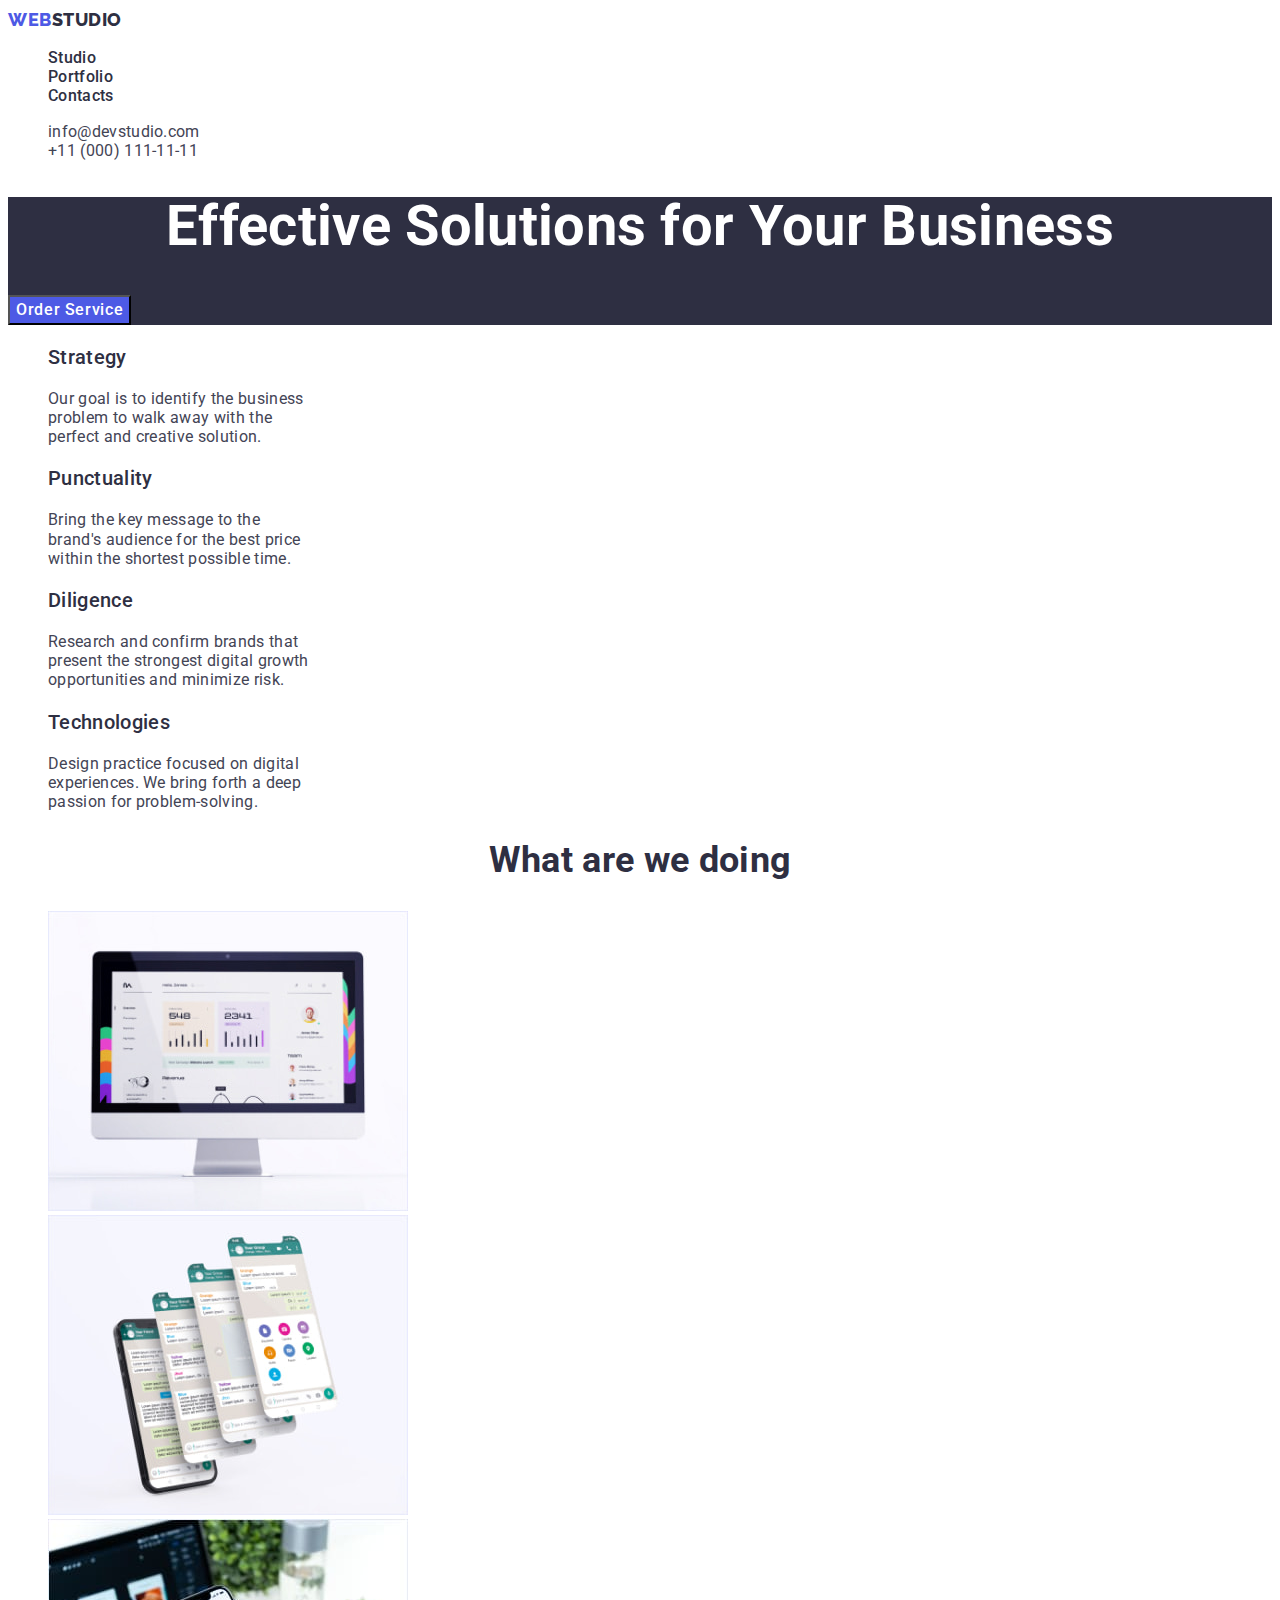
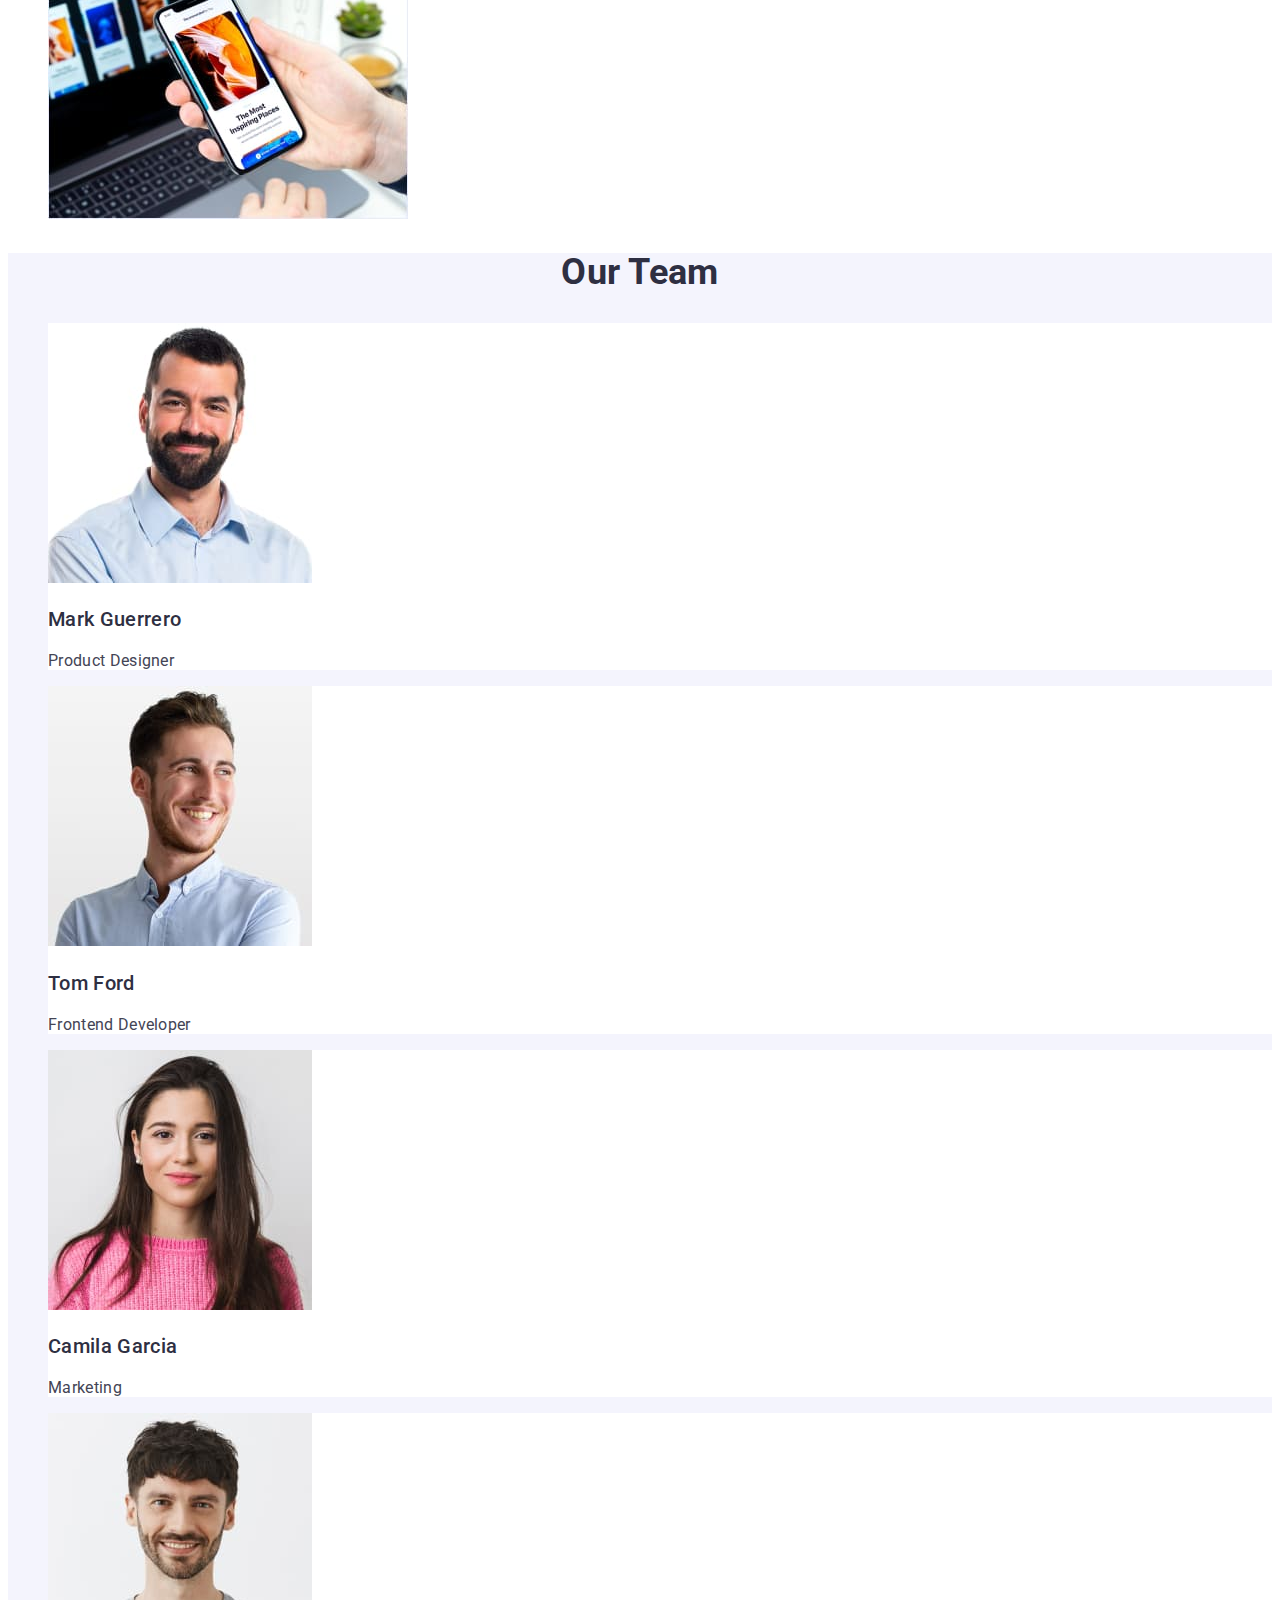
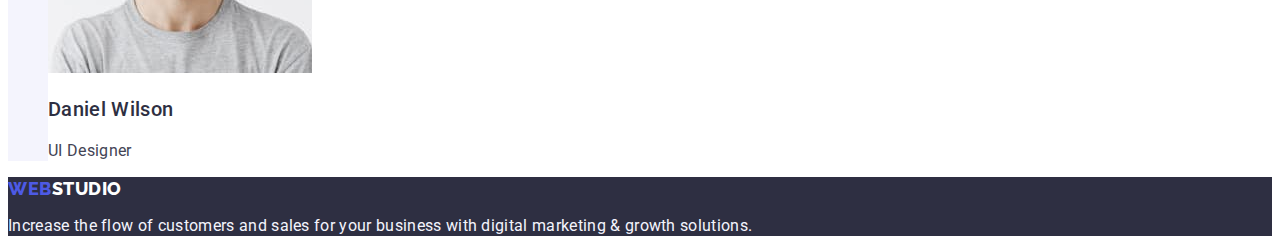
==== index.html @ 83c8bfe5 "Initial commit" ====
<!DOCTYPE html>
<html lang="en">
  <head>
    <meta charset="UTF-8" />
    <meta http-equiv="X-UA-Compatible" content="IE=edge" />
    <meta name="viewport" content="width=device-width, initial-scale=1.0" />
    <title>WebStudio</title>
    <link rel="preconnect" href="https://fonts.googleapis.com" />
    <link rel="preconnect" href="https://fonts.gstatic.com" crossorigin />
    <link
      href="https://fonts.googleapis.com/css2?family=Raleway:wght@800&family=Roboto:wght@400;500;700&display=swap"
      rel="stylesheet"
    />
    <link rel="stylesheet" href="./css/styles.css" />
  </head>
  <body>
    <!--heder-->
    <header class="header-page">
      <nav>
        <a href="./index.html" class="logo">
          <span class="logo-color">Web</span>Studio
        </a>
        <ul class="nav list">
          <li><a href="" class="nav-link">Studio</a></li>
          <li><a href="./portfolio.html" class="nav-link">Portfolio</a></li>
          <li><a href="" class="nav-link">Contacts</a></li>
        </ul>
      </nav>

      <address class="address">
        <ul class="contact list">
          <li>
            <a href="mailto:info@devstudio.com" class="contact-link"
              >info@devstudio.com</a
            >
          </li>
          <li>
            <a href="tel:+110001111111" class="contact-link"
              >+11 (000) 111-11-11</a
            >
          </li>
        </ul>
      </address>
    </header>

    <main>
      <!--hero-->
      <section class="hero">
        <h1 class="hero-title">Effective Solutions for Your Business</h1>
        <button type="button" class="hero-button">Order Service</button>
      </section>

      <!--Benefits-->
      <section class="section">
        <h2 class="section-title element" hidden>Benefits</h2>

        <ul class="section-items list">
          <li>
            <h3 class="section-subtitle">Strategy</h3>
            <p class="section-text">
              Our goal is to identify the business<br />
              problem to walk away with the <br />
              perfect and creative solution.
            </p>
          </li>

          <li>
            <h3 class="section-subtitle">Punctuality</h3>
            <p class="section-text">
              Bring the key message to the <br />
              brand's audience for the best price <br />
              within the shortest possible time.
            </p>
          </li>

          <li>
            <h3 class="section-subtitle">Diligence</h3>
            <p class="section-text">
              Research and confirm brands that <br />
              present the strongest digital growth <br />opportunities and
              minimize risk.
            </p>
          </li>

          <li>
            <h3 class="section-subtitle">Technologies</h3>
            <p class="section-text">
              Design practice focused on digital <br />
              experiences. We bring forth a deep <br />passion for
              problem-solving.
            </p>
          </li>
        </ul>
      </section>

      <!-- services -->
      <section class="section">
        <h2 class="section-title">What are we doing</h2>
        <ul class="section-items list">
          <li>
            <img src="./images/img1.jpg" alt="diagram" width="360" />
          </li>
          <li>
            <img src="./images/img2.jpg" alt="telephone" width="360" />
          </li>
          <li>
            <img src="./images/img3.jpg" alt="telephone to hand" width="360" />
          </li>
        </ul>
      </section>

      <!--team-->
      <section class="section team">
        <h2 class="section-title">Our Team</h2>

        <ul class="section-items list">
          <li class="team-item">
            <img src="./images/img-3.jpg" alt="Mark Guerrero" width="264" />
            <h3 class="section-subtitle">Mark Guerrero</h3>
            <p class="section-text">Product Designer</p>
          </li>

          <li class="team-item">
            <img src="./images/img-2.jpg" alt="Tom Ford" width="264" />
            <h3 class="section-subtitle">Tom Ford</h3>
            <p class="section-text">Frontend Developer</p>
          </li>

          <li class="team-item">
            <img src="./images/img-1.jpg" alt="Camila Garcia" width="264" />
            <h3 class="section-subtitle">Camila Garcia</h3>
            <p class="section-text">Marketing</p>
          </li>

          <li class="team-item">
            <img src="./images/img.jpg" alt="Camila Garcia" width="264" />
            <h3 class="section-subtitle">Daniel Wilson</h3>
            <p class="section-text">UI Designer</p>
          </li>
        </ul>
      </section>
    </main>

    <!--footer-->
    <footer class="footer color">
      <a href="./index.html" class="logo">
        <span class="logo-color">Web</span
        ><span class="footer-logo-color">Studio</span>
      </a>
      <p class="footer-text">
        Increase the flow of customers and sales for your business with digital
        marketing & growth solutions.
      </p>
    </footer>
  </body>
</html>
---- css/styles.css ----
body {
  font-family: Roboto, sans-serif;
  font-size: 16px;
  line-height: 1.2;
  letter-spacing: 0.02em;

  color: var(--color-general);
  background-color: var(--title-text-color);
}

:root {
  --color-general: #2e2f42;
  --color-additional: #434455;
  --button-color: #4d5ae5;
  --btn-color-herro-hover: #404bbf;
  --title-text-color: #ffffff;
  --accent-color: #f4f4fd;
  --button-hover-color: #e7e9fc;
}

.list {
  list-style: none;
}

/*HEDER*/

/*logo*/
.logo {
  font-family: Raleway, sans-serif;
  font-weight: 800;
  font-size: 18px;
  letter-spacing: 0.03em;
  text-transform: uppercase;
  text-decoration: none;
  line-height: 1.33;

  color: var(--color-general);
}
.logo-color {
  color: var(--button-color);
}

/*nav*/
.nav-link {
  font-weight: 500;
  text-decoration: none;
  letter-spacing: 0.02em;
  line-height: 1.2;

  color: var(--color-general);
}
.nav-link:hover,
.nav-link:focus {
  color: var(--button-color);
}

.nav-link.current {
  color: var(--button-color);
}

/*address*/
.contact-link {
  text-decoration: none;
  font-style: normal;

  color: var(--color-additional);
}
.contact-link:hover,
.contact-link:focus {
  color: var(--button-color);
}

/*hero*/
.hero {
  background-color: var(--color-general);
}
.hero-title {
  font-size: 56px;
  text-align: center;
  line-height: 1.07;

  color: var(--title-text-color);
}
.hero-button {
  cursor: pointer;
  font-family: inherit;
  font-size: 16px;
  font-weight: 500;
  line-height: 1.5;
  letter-spacing: 0.04em;

  color: var(--title-text-color);
  background-color: var(--button-color);
}
.hero-button:hover,
.hero-button:focus {
  background-color: var(--btn-color-herro-hover);
}

/*all section*/
.section-title {
  font-size: 36px;
  text-align: center;
  line-height: 1.11;
}
.section-subtitle {
  font-weight: 500;
  font-size: 20px;
  line-height: 1.2;
}
.section-text {
  color: var(--color-additional);
}

/*team*/
.team {
  background-color: var(--accent-color);
}
.team-item {
  background-color: var(--title-text-color);
}

/*portfolio*/
.section-btn {
  cursor: pointer;
  font-family: inherit;
  font-size: 16px;
  font-weight: 500;
  line-height: 1.5;
  letter-spacing: 0.04em;

  color: var(--button-color);
  background-color: var(--accent-color);
}
.section-btn:hover,
.section-btn:focus {
  color: var(--accent-color);
  background-color: var(--button-color);
}

/*footer*/
.footer {
  background-color: var(--color-general);
}
.footer-logo-color {
  color: var(--title-text-color);
}
.footer-text {
  color: var(--accent-color);
}
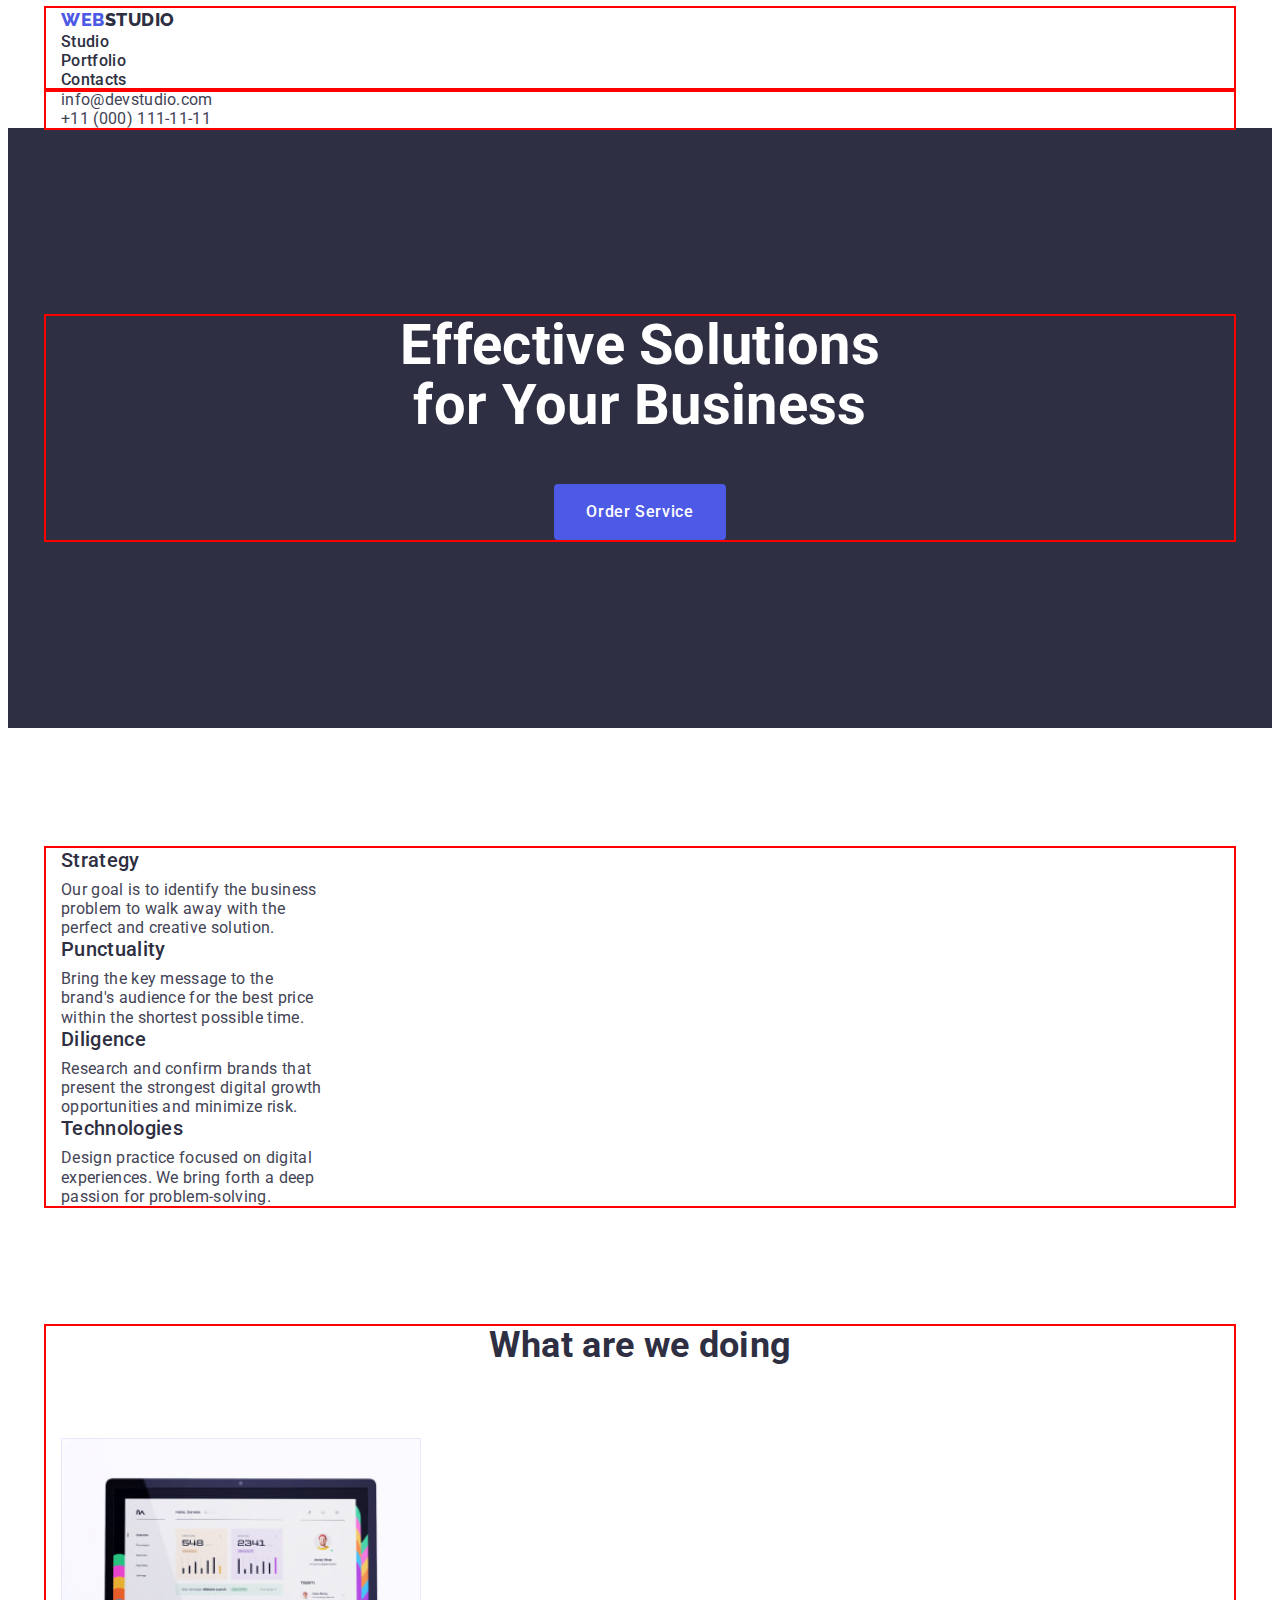
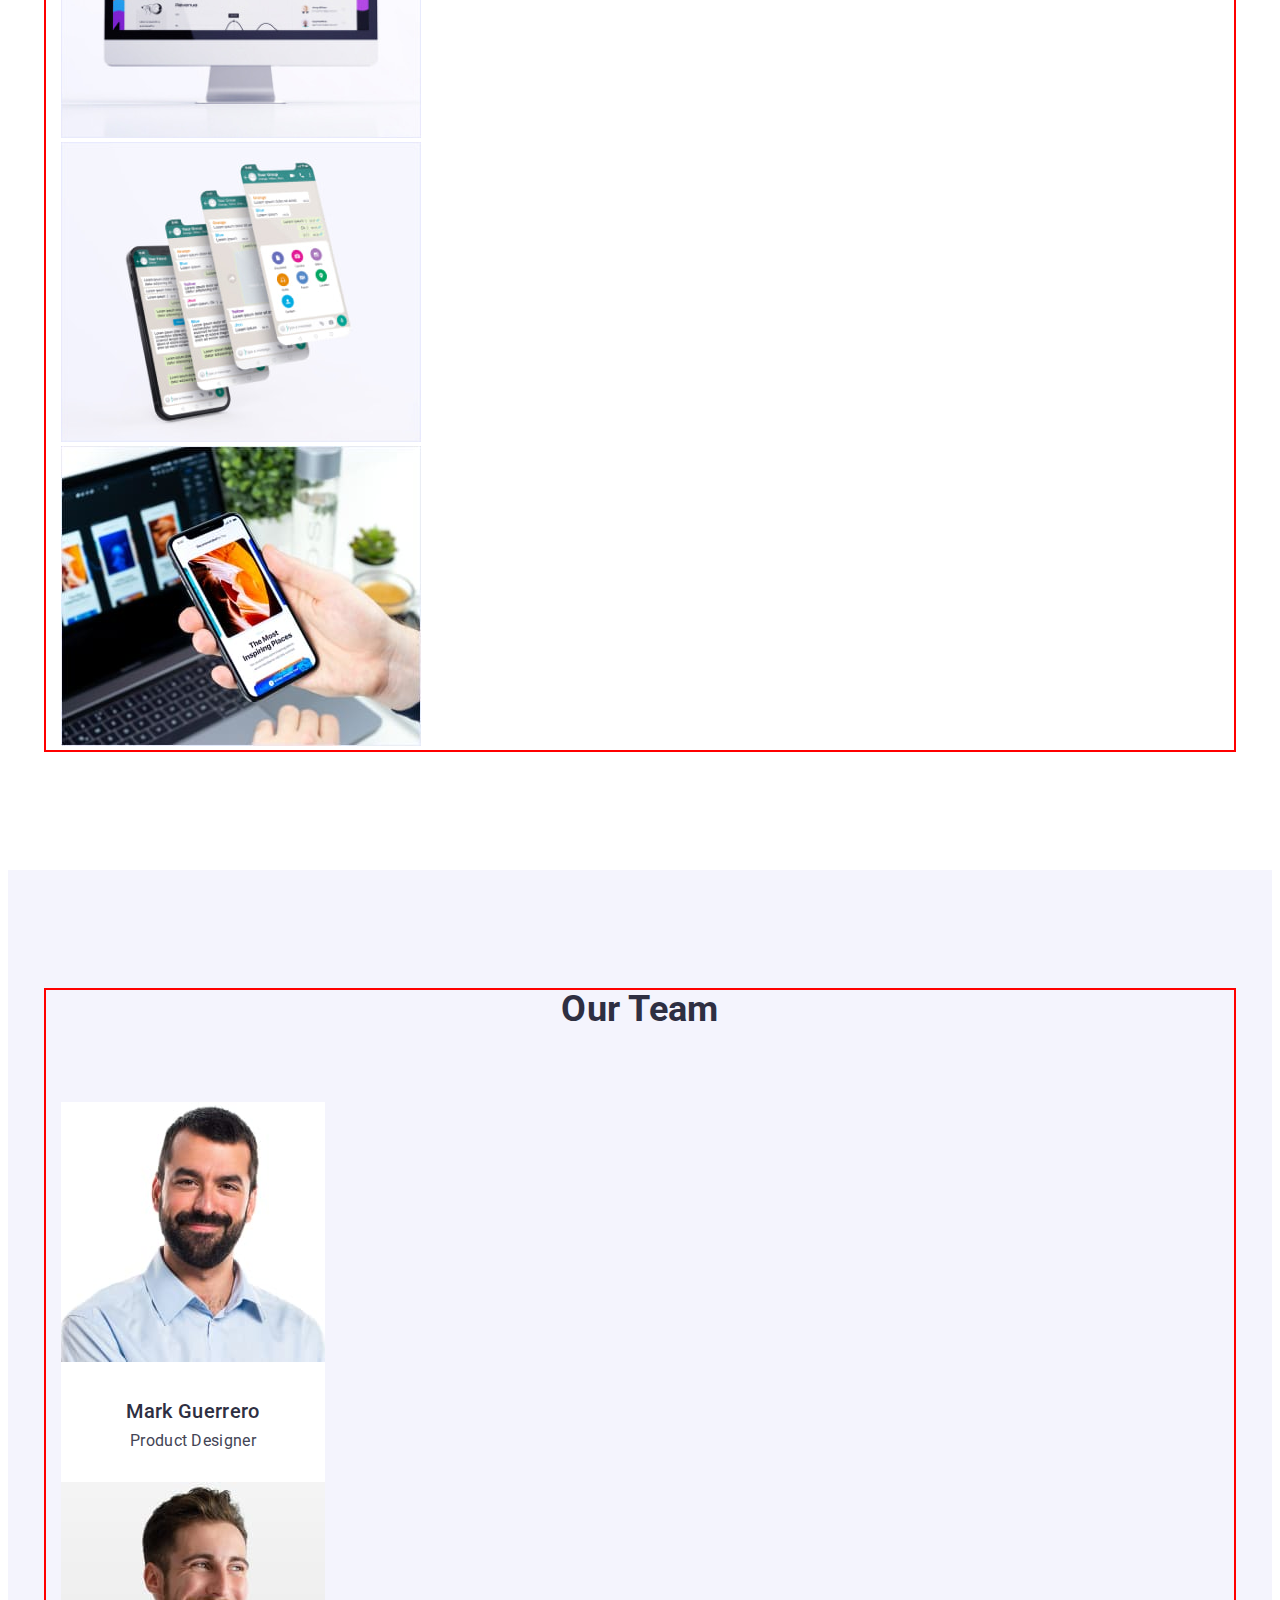
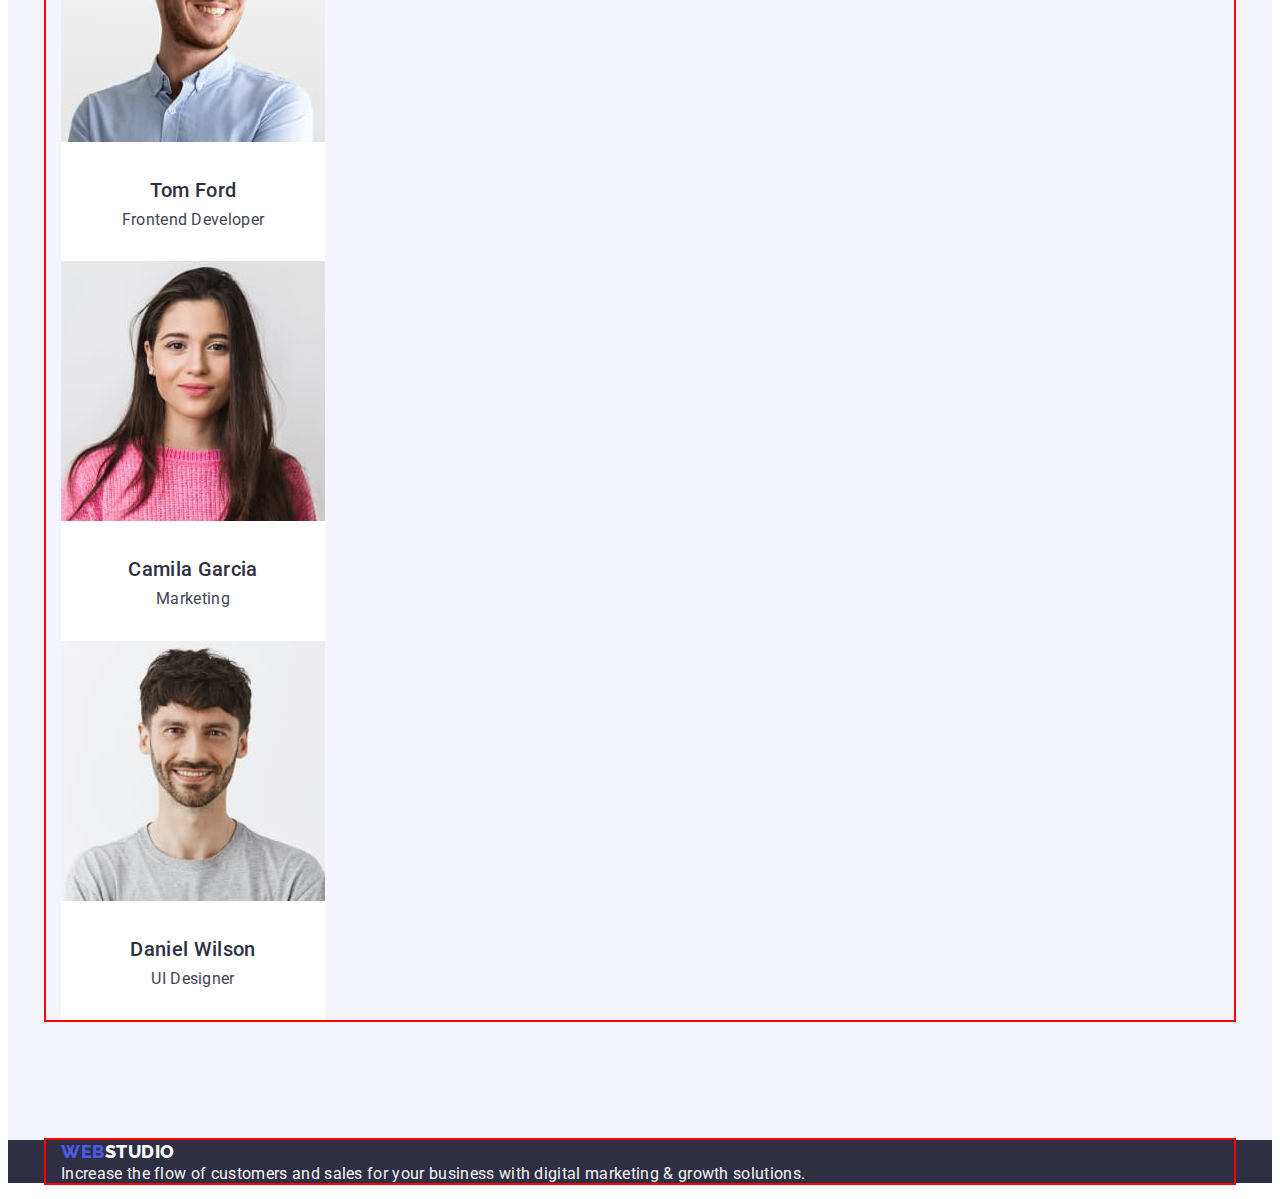
==== commit 994a234a: "create styles.css" ====
--- a/index.html
+++ b/index.html
@@ -11,146 +11,181 @@
       href="https://fonts.googleapis.com/css2?family=Raleway:wght@800&family=Roboto:wght@400;500;700&display=swap"
       rel="stylesheet"
     />
+
+    <link
+      rel="stylesheet"
+      href="https://cdnjs.cloudflare.com/ajax/libs/modern-normalize/1.1.0/modern-normalize.min.css"
+      integrity="sha512-wpPYUAdjBVSE4KJnH1VR1HeZfpl1ub8YT/NKx4PuQ5NmX2tKuGu6U/JRp5y+Y8XG2tV+wKQpNHVUX03MfMFn9Q=="
+      crossorigin="anonymous"
+      referrerpolicy="no-referrer"
+    />
+
     <link rel="stylesheet" href="./css/styles.css" />
   </head>
   <body>
     <!--heder-->
     <header class="header-page">
-      <nav>
-        <a href="./index.html" class="logo">
-          <span class="logo-color">Web</span>Studio
-        </a>
-        <ul class="nav list">
-          <li><a href="" class="nav-link">Studio</a></li>
-          <li><a href="./portfolio.html" class="nav-link">Portfolio</a></li>
-          <li><a href="" class="nav-link">Contacts</a></li>
-        </ul>
-      </nav>
+      <div class="container">
+        <nav>
+          <a href="./index.html" class="logo">
+            <span class="logo-color">Web</span>Studio
+          </a>
+          <ul class="nav list">
+            <li><a href="" class="nav-link">Studio</a></li>
+            <li><a href="./portfolio.html" class="nav-link">Portfolio</a></li>
+            <li><a href="" class="nav-link">Contacts</a></li>
+          </ul>
+        </nav>
+      </div>
 
-      <address class="address">
-        <ul class="contact list">
-          <li>
-            <a href="mailto:info@devstudio.com" class="contact-link"
-              >info@devstudio.com</a
-            >
-          </li>
-          <li>
-            <a href="tel:+110001111111" class="contact-link"
-              >+11 (000) 111-11-11</a
-            >
-          </li>
-        </ul>
-      </address>
+      <div class="container">
+        <address class="address">
+          <ul class="contact list">
+            <li>
+              <a href="mailto:info@devstudio.com" class="contact-link"
+                >info@devstudio.com</a
+              >
+            </li>
+            <li>
+              <a href="tel:+110001111111" class="contact-link"
+                >+11 (000) 111-11-11</a
+              >
+            </li>
+          </ul>
+        </address>
+      </div>
     </header>
 
     <main>
       <!--hero-->
       <section class="hero">
-        <h1 class="hero-title">Effective Solutions for Your Business</h1>
-        <button type="button" class="hero-button">Order Service</button>
+        <div class="container">
+          <h1 class="hero-title">Effective Solutions for Your Business</h1>
+          <button type="button" class="hero-button">Order Service</button>
+        </div>
       </section>
 
       <!--Benefits-->
-      <section class="section">
-        <h2 class="section-title element" hidden>Benefits</h2>
+      <section class="section benefits">
+        <div class="container">
+          <h2 class="section-title" hidden>Benefits</h2>
 
-        <ul class="section-items list">
-          <li>
-            <h3 class="section-subtitle">Strategy</h3>
-            <p class="section-text">
-              Our goal is to identify the business<br />
-              problem to walk away with the <br />
-              perfect and creative solution.
-            </p>
-          </li>
+          <ul class="section-items list">
+            <li>
+              <h3 class="section-subtitle">Strategy</h3>
+              <p class="section-text">
+                Our goal is to identify the business<br />
+                problem to walk away with the <br />
+                perfect and creative solution.
+              </p>
+            </li>
 
-          <li>
-            <h3 class="section-subtitle">Punctuality</h3>
-            <p class="section-text">
-              Bring the key message to the <br />
-              brand's audience for the best price <br />
-              within the shortest possible time.
-            </p>
-          </li>
+            <li>
+              <h3 class="section-subtitle">Punctuality</h3>
+              <p class="section-text">
+                Bring the key message to the <br />
+                brand's audience for the best price <br />
+                within the shortest possible time.
+              </p>
+            </li>
 
-          <li>
-            <h3 class="section-subtitle">Diligence</h3>
-            <p class="section-text">
-              Research and confirm brands that <br />
-              present the strongest digital growth <br />opportunities and
-              minimize risk.
-            </p>
-          </li>
+            <li>
+              <h3 class="section-subtitle">Diligence</h3>
+              <p class="section-text">
+                Research and confirm brands that <br />
+                present the strongest digital growth <br />opportunities and
+                minimize risk.
+              </p>
+            </li>
 
-          <li>
-            <h3 class="section-subtitle">Technologies</h3>
-            <p class="section-text">
-              Design practice focused on digital <br />
-              experiences. We bring forth a deep <br />passion for
-              problem-solving.
-            </p>
-          </li>
-        </ul>
+            <li>
+              <h3 class="section-subtitle">Technologies</h3>
+              <p class="section-text">
+                Design practice focused on digital <br />
+                experiences. We bring forth a deep <br />passion for
+                problem-solving.
+              </p>
+            </li>
+          </ul>
+        </div>
       </section>
 
       <!-- services -->
-      <section class="section">
-        <h2 class="section-title">What are we doing</h2>
-        <ul class="section-items list">
-          <li>
-            <img src="./images/img1.jpg" alt="diagram" width="360" />
-          </li>
-          <li>
-            <img src="./images/img2.jpg" alt="telephone" width="360" />
-          </li>
-          <li>
-            <img src="./images/img3.jpg" alt="telephone to hand" width="360" />
-          </li>
-        </ul>
+      <section class="section no-padding">
+        <div class="container">
+          <h2 class="section-title">What are we doing</h2>
+          <ul class="section-items list">
+            <li>
+              <img src="./images/img1.jpg" alt="diagram" width="360" />
+            </li>
+            <li>
+              <img src="./images/img2.jpg" alt="telephone" width="360" />
+            </li>
+            <li>
+              <img
+                src="./images/img3.jpg"
+                alt="telephone to hand"
+                width="360"
+              />
+            </li>
+          </ul>
+        </div>
       </section>
 
       <!--team-->
       <section class="section team">
-        <h2 class="section-title">Our Team</h2>
+        <div class="container">
+          <h2 class="section-title">Our Team</h2>
 
-        <ul class="section-items list">
-          <li class="team-item">
-            <img src="./images/img-3.jpg" alt="Mark Guerrero" width="264" />
-            <h3 class="section-subtitle">Mark Guerrero</h3>
-            <p class="section-text">Product Designer</p>
-          </li>
+          <ul class="team-item list">
+            <li class="team-panel">
+              <img src="./images/img-3.jpg" alt="Mark Guerrero" width="264" />
+              <div class="team-card">
+                <h3 class="section-subtitle">Mark Guerrero</h3>
+                <p class="section-text">Product Designer</p>
+              </div>
+            </li>
 
-          <li class="team-item">
-            <img src="./images/img-2.jpg" alt="Tom Ford" width="264" />
-            <h3 class="section-subtitle">Tom Ford</h3>
-            <p class="section-text">Frontend Developer</p>
-          </li>
+            <li class="team-panel">
+              <img src="./images/img-2.jpg" alt="Tom Ford" width="264" />
+              <div class="team-card">
+                <h3 class="section-subtitle">Tom Ford</h3>
+                <p class="section-text">Frontend Developer</p>
+              </div>
+            </li>
 
-          <li class="team-item">
-            <img src="./images/img-1.jpg" alt="Camila Garcia" width="264" />
-            <h3 class="section-subtitle">Camila Garcia</h3>
-            <p class="section-text">Marketing</p>
-          </li>
+            <li class="team-panel">
+              <img src="./images/img-1.jpg" alt="Camila Garcia" width="264" />
+              <div class="team-card">
+                <h3 class="section-subtitle">Camila Garcia</h3>
+                <p class="section-text">Marketing</p>
+              </div>
+            </li>
 
-          <li class="team-item">
-            <img src="./images/img.jpg" alt="Camila Garcia" width="264" />
-            <h3 class="section-subtitle">Daniel Wilson</h3>
-            <p class="section-text">UI Designer</p>
-          </li>
-        </ul>
+            <li class="team-panel">
+              <img src="./images/img.jpg" alt="Camila Garcia" width="264" />
+              <div class="team-card">
+                <h3 class="section-subtitle">Daniel Wilson</h3>
+                <p class="section-text">UI Designer</p>
+              </div>
+            </li>
+          </ul>
+        </div>
       </section>
     </main>
 
     <!--footer-->
     <footer class="footer color">
-      <a href="./index.html" class="logo">
-        <span class="logo-color">Web</span
-        ><span class="footer-logo-color">Studio</span>
-      </a>
-      <p class="footer-text">
-        Increase the flow of customers and sales for your business with digital
-        marketing & growth solutions.
-      </p>
+      <div class="container">
+        <a href="./index.html" class="logo">
+          <span class="logo-color">Web</span
+          ><span class="footer-logo-color">Studio</span>
+        </a>
+        <p class="footer-text">
+          Increase the flow of customers and sales for your business with
+          digital marketing & growth solutions.
+        </p>
+      </div>
     </footer>
   </body>
 </html>
--- a/css/styles.css
+++ b/css/styles.css
@@ -18,8 +18,17 @@
   --button-hover-color: #e7e9fc;
 }
 
+.container {
+  width: 1158px;
+  padding: 0 15px;
+  margin: 0 auto;
+  outline: 2px solid red;
+}
+
 .list {
   list-style: none;
+  margin: 0;
+  padding: 0;
 }
 
 /*HEDER*/
@@ -73,15 +82,26 @@
 /*hero*/
 .hero {
   background-color: var(--color-general);
+  text-align: center;
+  padding-top: 188px;
+  padding-bottom: 188px;
 }
 .hero-title {
   font-size: 56px;
-  text-align: center;
   line-height: 1.07;
-
   color: var(--title-text-color);
+
+  margin: 0 auto 48px;
+  max-width: 496px;
 }
 .hero-button {
+  display: inline-block;
+  border-radius: 4px;
+  padding: 16px 32px;
+  min-width: 169px;
+  border: 0;
+  margin: 0 auto;
+
   cursor: pointer;
   font-family: inherit;
   font-size: 16px;
@@ -98,30 +118,66 @@
 }
 
 /*all section*/
+.section.no-padding {
+  padding-top: 0px;
+}
+.section {
+  padding-top: 120px;
+  padding-bottom: 120px;
+}
 .section-title {
+  margin-top: 0;
+  margin-bottom: 72px;
   font-size: 36px;
   text-align: center;
   line-height: 1.11;
 }
 .section-subtitle {
+  margin-top: 0;
+  margin-bottom: 8px;
   font-weight: 500;
   font-size: 20px;
   line-height: 1.2;
 }
 .section-text {
   color: var(--color-additional);
-}
+  margin-top: 0;
+  margin-bottom: 0;
+}
+/*Benefits */
+
+/*services*/
 
 /*team*/
-.team {
+.section.team {
   background-color: var(--accent-color);
 }
-.team-item {
+.team-panel {
+  max-width: 264px;
   background-color: var(--title-text-color);
 }
 
+.team-card {
+  text-align: center;
+  padding-top: 32px;
+  padding-bottom: 32px;
+}
+
 /*portfolio*/
-.section-btn {
+
+.section.portfolio {
+  padding-top: 96px;
+}
+.items-btn {
+  margin-bottom: 72px;
+}
+.portfolio-btn {
+  display: inline-block;
+  border-radius: 4px;
+  padding: 12px 24px;
+  min-width: 69px;
+  border: 0;
+
   cursor: pointer;
   font-family: inherit;
   font-size: 16px;
@@ -132,10 +188,25 @@
   color: var(--button-color);
   background-color: var(--accent-color);
 }
-.section-btn:hover,
-.section-btn:focus {
+.portfolio-btn:hover,
+.portfolio-btn:focus {
   color: var(--accent-color);
   background-color: var(--button-color);
+}
+
+.portfolio-panel {
+  border: 1px solid var(--button-hover-color);
+  max-width: 360px;
+}
+
+/*під питанням */
+.portfolio-items img {
+  border: none;
+}
+.portfolio-card {
+  padding-left: 16px;
+  padding-top: 32px;
+  padding-bottom: 32px;
 }
 
 /*footer*/
@@ -147,4 +218,5 @@
 }
 .footer-text {
   color: var(--accent-color);
-}
+  margin-top: 0;
+}
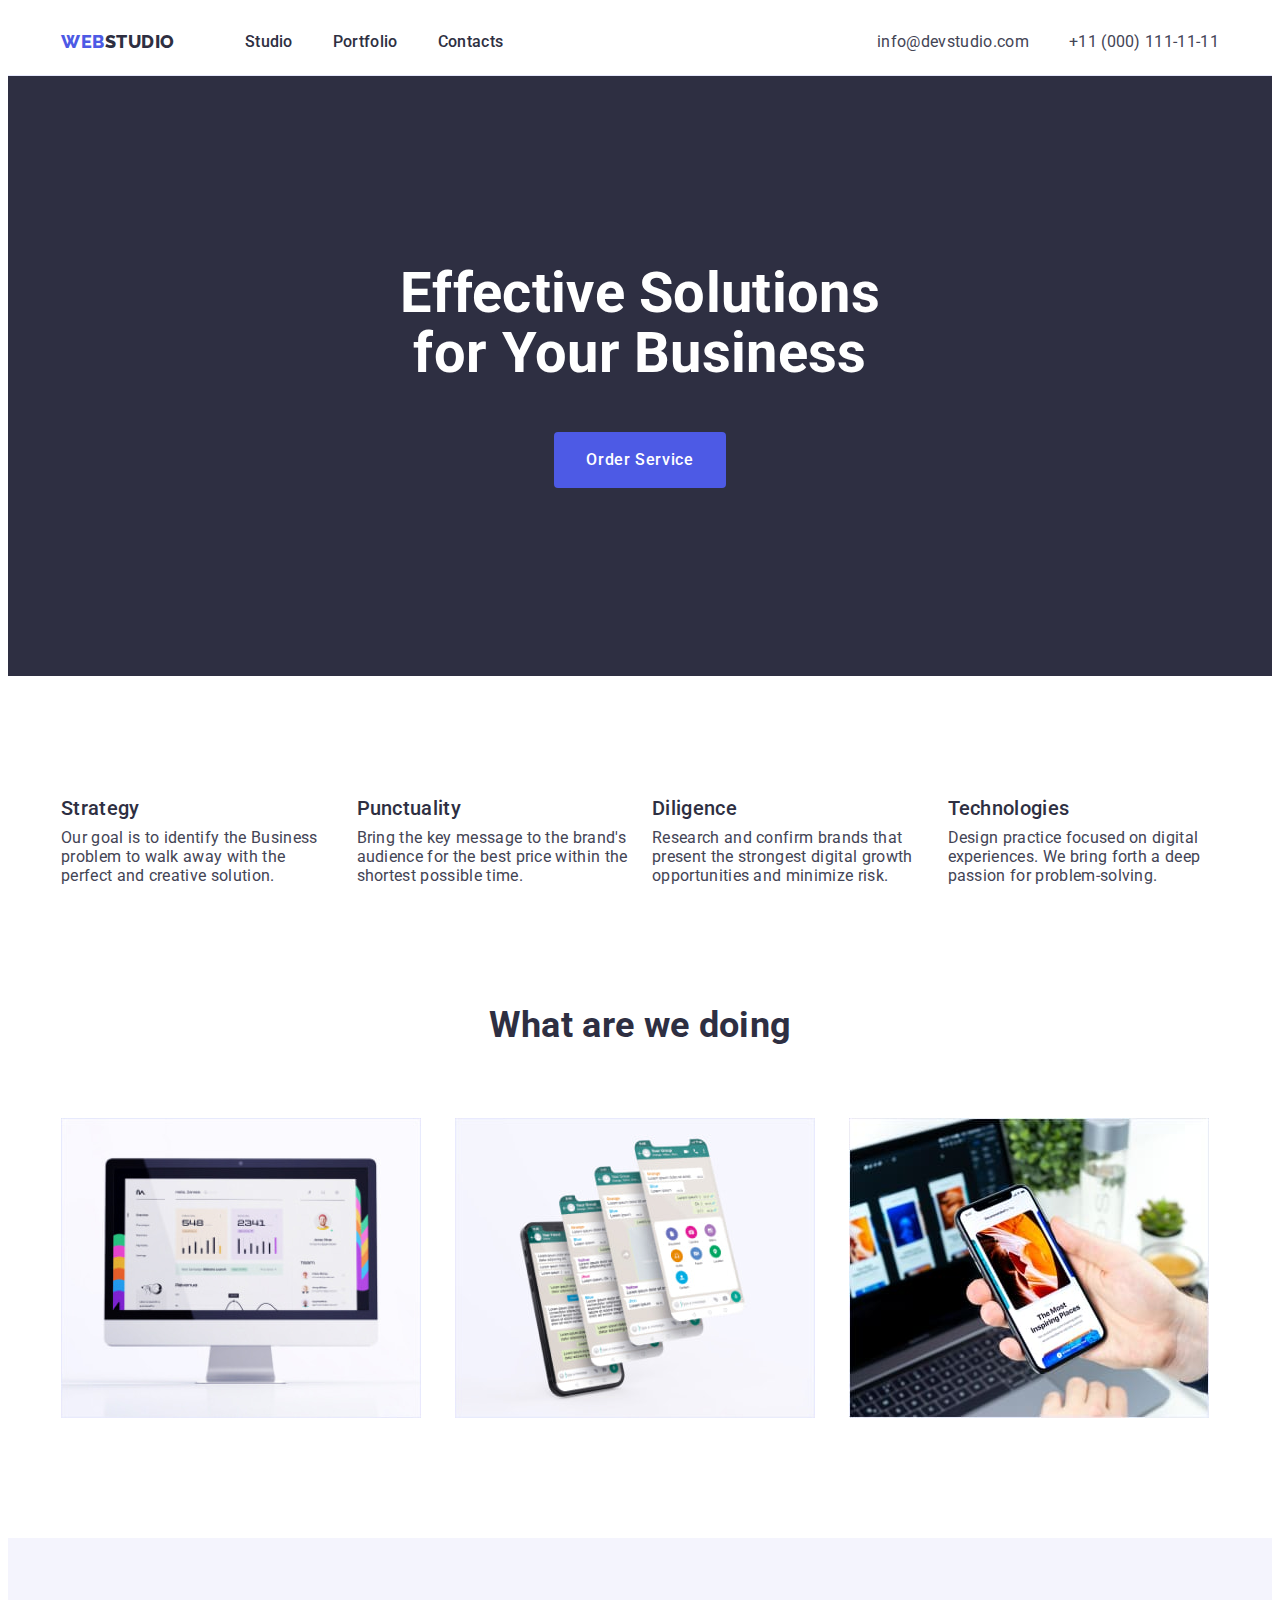
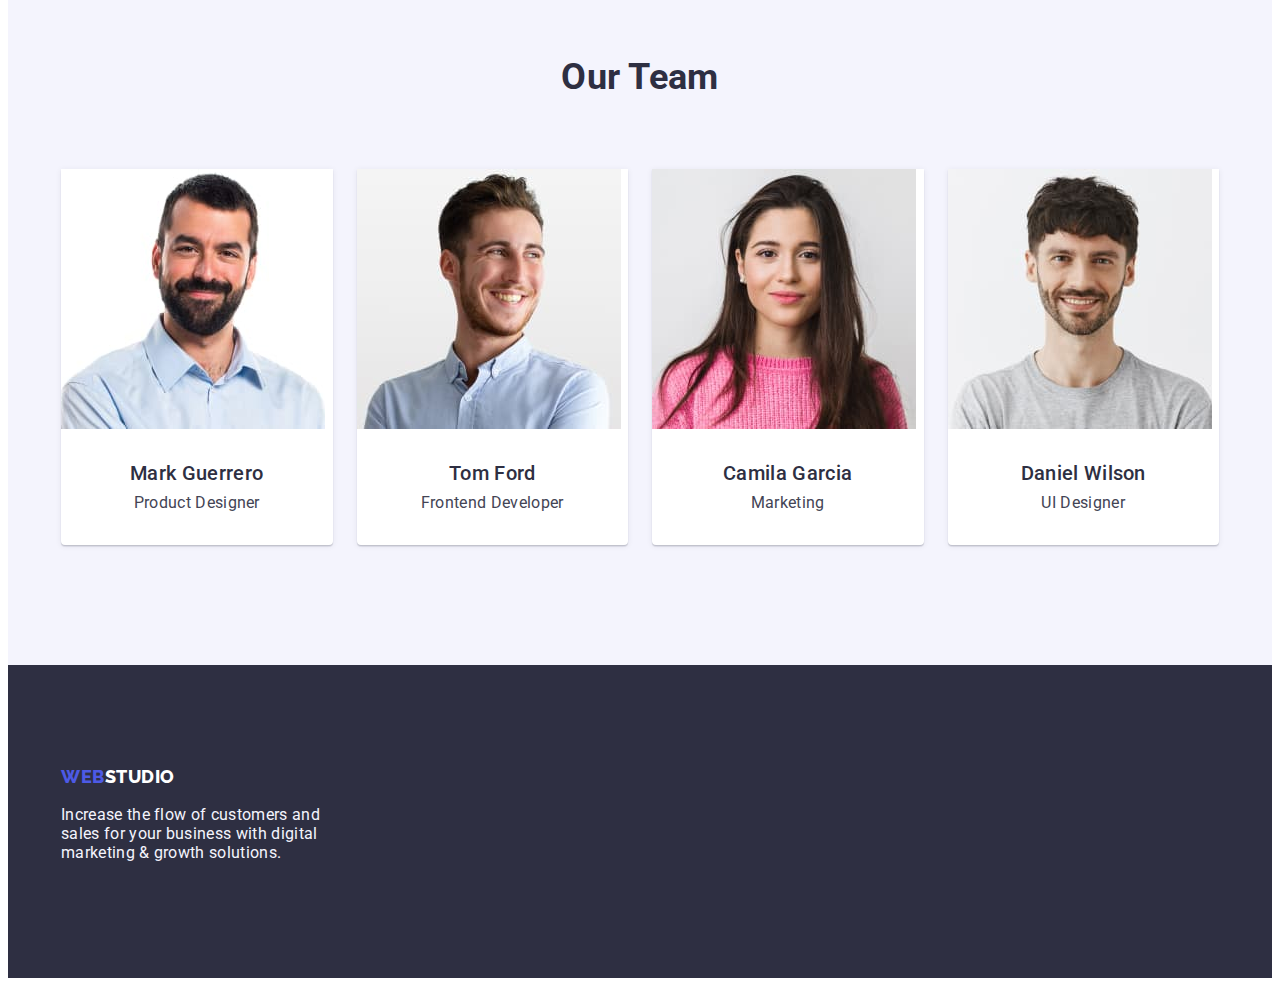
==== commit d3000625: "create styles.css" ====
--- a/index.html
+++ b/index.html
@@ -26,38 +26,39 @@
     <!--heder-->
     <header class="header-page">
       <div class="container">
-        <nav>
-          <a href="./index.html" class="logo">
-            <span class="logo-color">Web</span>Studio
-          </a>
-          <ul class="nav list">
-            <li><a href="" class="nav-link">Studio</a></li>
-            <li><a href="./portfolio.html" class="nav-link">Portfolio</a></li>
-            <li><a href="" class="nav-link">Contacts</a></li>
-          </ul>
-        </nav>
-      </div>
+        <div class="heder-container">
+          <nav class="nav-items">
+            <a href="./index.html" class="logo">
+              <span class="logo-color">Web</span>Studio
+            </a>
+            <ul class="nav-menu list">
+              <li><a href="" class="nav-link">Studio</a></li>
+              <li><a href="./portfolio.html" class="nav-link">Portfolio</a></li>
+              <li><a href="" class="nav-link">Contacts</a></li>
+            </ul>
+          </nav>
 
-      <div class="container">
-        <address class="address">
-          <ul class="contact list">
-            <li>
-              <a href="mailto:info@devstudio.com" class="contact-link"
-                >info@devstudio.com</a
-              >
-            </li>
-            <li>
-              <a href="tel:+110001111111" class="contact-link"
-                >+11 (000) 111-11-11</a
-              >
-            </li>
-          </ul>
-        </address>
+          <address class="address">
+            <ul class="contact-menu list">
+              <li>
+                <a href="mailto:info@devstudio.com" class="contact-link"
+                  >info@devstudio.com</a
+                >
+              </li>
+              <li>
+                <a href="tel:+110001111111" class="contact-link"
+                  >+11 (000) 111-11-11</a
+                >
+              </li>
+            </ul>
+          </address>
+        </div>
       </div>
     </header>
 
     <main>
       <!--hero-->
+
       <section class="hero">
         <div class="container">
           <h1 class="hero-title">Effective Solutions for Your Business</h1>
@@ -66,79 +67,77 @@
       </section>
 
       <!--Benefits-->
+
       <section class="section benefits">
         <div class="container">
-          <h2 class="section-title" hidden>Benefits</h2>
+          <div class="benefits-container">
+            <h2 class="section-title visually-hidden">Benefits</h2>
 
-          <ul class="section-items list">
-            <li>
-              <h3 class="section-subtitle">Strategy</h3>
-              <p class="section-text">
-                Our goal is to identify the business<br />
-                problem to walk away with the <br />
-                perfect and creative solution.
-              </p>
-            </li>
+            <ul class="section-items list">
+              <li class="benefits-item">
+                <h3 class="section-subtitle">Strategy</h3>
+                <p class="section-text">
+                  Our goal is to identify the Business problem to walk away with
+                  the perfect and creative solution.
+                </p>
+              </li>
 
-            <li>
-              <h3 class="section-subtitle">Punctuality</h3>
-              <p class="section-text">
-                Bring the key message to the <br />
-                brand's audience for the best price <br />
-                within the shortest possible time.
-              </p>
-            </li>
+              <li class="benefits-item">
+                <h3 class="section-subtitle">Punctuality</h3>
+                <p class="section-text">
+                  Bring the key message to the brand's audience for the best
+                  price within the shortest possible time.
+                </p>
+              </li>
 
-            <li>
-              <h3 class="section-subtitle">Diligence</h3>
-              <p class="section-text">
-                Research and confirm brands that <br />
-                present the strongest digital growth <br />opportunities and
-                minimize risk.
-              </p>
-            </li>
+              <li class="benefits-item">
+                <h3 class="section-subtitle">Diligence</h3>
+                <p class="section-text">
+                  Research and confirm brands that present the strongest digital
+                  growth opportunities and minimize risk.
+                </p>
+              </li>
 
-            <li>
-              <h3 class="section-subtitle">Technologies</h3>
-              <p class="section-text">
-                Design practice focused on digital <br />
-                experiences. We bring forth a deep <br />passion for
-                problem-solving.
-              </p>
-            </li>
-          </ul>
+              <li class="benefits-item">
+                <h3 class="section-subtitle">Technologies</h3>
+                <p class="section-text">
+                  Design practice focused on digital experiences. We bring forth
+                  a deep passion for problem-solving.
+                </p>
+              </li>
+            </ul>
+          </div>
         </div>
       </section>
 
       <!-- services -->
+
       <section class="section no-padding">
         <div class="container">
           <h2 class="section-title">What are we doing</h2>
+
           <ul class="section-items list">
-            <li>
+            <li class="services-item">
               <img src="./images/img1.jpg" alt="diagram" width="360" />
             </li>
-            <li>
+            <li class="services-item">
               <img src="./images/img2.jpg" alt="telephone" width="360" />
             </li>
-            <li>
-              <img
-                src="./images/img3.jpg"
-                alt="telephone to hand"
-                width="360"
-              />
+            <li class="services-item">
+              <img src="./images/img3.jpg" alt="telephone hand" width="360" />
             </li>
           </ul>
         </div>
       </section>
 
       <!--team-->
+
       <section class="section team">
         <div class="container">
           <h2 class="section-title">Our Team</h2>
 
-          <ul class="team-item list">
-            <li class="team-panel">
+          <ul class="section-items list">
+            <li class="team-item">
               <img src="./images/img-3.jpg" alt="Mark Guerrero" width="264" />
               <div class="team-card">
                 <h3 class="section-subtitle">Mark Guerrero</h3>
@@ -146,7 +145,7 @@
               </div>
             </li>
 
-            <li class="team-panel">
+            <li class="team-item">
               <img src="./images/img-2.jpg" alt="Tom Ford" width="264" />
               <div class="team-card">
                 <h3 class="section-subtitle">Tom Ford</h3>
@@ -154,7 +153,7 @@
               </div>
             </li>
 
-            <li class="team-panel">
+            <li class="team-item">
               <img src="./images/img-1.jpg" alt="Camila Garcia" width="264" />
               <div class="team-card">
                 <h3 class="section-subtitle">Camila Garcia</h3>
@@ -162,7 +161,7 @@
               </div>
             </li>
 
-            <li class="team-panel">
+            <li class="team-item">
               <img src="./images/img.jpg" alt="Camila Garcia" width="264" />
               <div class="team-card">
                 <h3 class="section-subtitle">Daniel Wilson</h3>
--- a/css/styles.css
+++ b/css/styles.css
@@ -22,7 +22,7 @@
   width: 1158px;
   padding: 0 15px;
   margin: 0 auto;
-  outline: 2px solid red;
+  /*outline: 2px solid red;*/
 }
 
 .list {
@@ -31,10 +31,38 @@
   padding: 0;
 }
 
+img {
+  display: block;
+  max-width: 100%;
+  height: auto;
+}
+
+.visually-hidden {
+  position: absolute;
+  width: 1px;
+  height: 1px;
+  margin: -1px;
+  border: 0;
+  padding: 0;
+  white-space: nowrap;
+  clip-path: inset(100%);
+  clip: rect(0 0 0 0);
+  overflow: hidden;
+}
+
 /*HEDER*/
+.header-page {
+  border-bottom: 1px solid var(--button-hover-color);
+}
+.heder-container {
+  display: flex;
+  align-items: center;
+  gap: 40px;
+}
 
 /*logo*/
 .logo {
+  display: block;
   font-family: Raleway, sans-serif;
   font-weight: 800;
   font-size: 18px;
@@ -50,7 +78,18 @@
 }
 
 /*nav*/
+.nav-items {
+  display: flex;
+  align-items: center;
+  flex-grow: 1;
+  gap: 70px;
+}
+
 .nav-link {
+  display: block;
+  padding-top: 24px;
+  padding-bottom: 24px;
+
   font-weight: 500;
   text-decoration: none;
   letter-spacing: 0.02em;
@@ -67,8 +106,18 @@
   color: var(--button-color);
 }
 
+.nav-menu {
+  display: flex;
+  gap: 40px;
+}
+
 /*address*/
+
 .contact-link {
+  display: block;
+  padding-top: 24px;
+  padding-bottom: 24px;
+
   text-decoration: none;
   font-style: normal;
 
@@ -77,6 +126,11 @@
 .contact-link:hover,
 .contact-link:focus {
   color: var(--button-color);
+}
+
+.contact-menu {
+  display: flex;
+  gap: 40px;
 }
 
 /*hero*/
@@ -99,7 +153,7 @@
   border-radius: 4px;
   padding: 16px 32px;
   min-width: 169px;
-  border: 0;
+  border: transparent;
   margin: 0 auto;
 
   cursor: pointer;
@@ -144,17 +198,33 @@
   margin-top: 0;
   margin-bottom: 0;
 }
+.section-items {
+  display: flex;
+  gap: 24px;
+  flex-wrap: wrap;
+}
 /*Benefits */
 
+.benefits-item {
+  flex-basis: calc((100% - 72px) / 4);
+}
 /*services*/
+
+.services-item {
+  flex-basis: calc((100% - 48px) / 3);
+}
 
 /*team*/
 .section.team {
   background-color: var(--accent-color);
 }
-.team-panel {
-  max-width: 264px;
+
+.team-item {
+  flex-basis: calc((100% - 72px) / 4);
   background-color: var(--title-text-color);
+  box-shadow: 0px 1px 6px rgba(46, 47, 66, 0.08),
+    0px 1px 1px rgba(46, 47, 66, 0.16), 0px 2px 1px rgba(46, 47, 66, 0.08);
+  border-radius: 0px 0px 4px 4px;
 }
 
 .team-card {
@@ -169,14 +239,17 @@
   padding-top: 96px;
 }
 .items-btn {
+  display: flex;
+  gap: 24px;
   margin-bottom: 72px;
+  justify-content: center;
 }
 .portfolio-btn {
   display: inline-block;
   border-radius: 4px;
   padding: 12px 24px;
   min-width: 69px;
-  border: 0;
+  border: transparent;
 
   cursor: pointer;
   font-family: inherit;
@@ -194,24 +267,37 @@
   background-color: var(--button-color);
 }
 
+.portfolio-items {
+  display: flex;
+  flex-wrap: wrap;
+  margin-right: -24px;
+  margin-bottom: -48px;
+}
 .portfolio-panel {
-  border: 1px solid var(--button-hover-color);
-  max-width: 360px;
-}
-
-/*під питанням */
-.portfolio-items img {
-  border: none;
-}
+  flex-basis: calc(100% / 3 - 24px);
+  margin-right: 24px;
+  margin-bottom: 48px;
+  /*border: 1px solid #e7e9fc;*/
+}
+
 .portfolio-card {
   padding-left: 16px;
   padding-top: 32px;
   padding-bottom: 32px;
+  border-right: 1px solid var(--button-hover-color);
+  border-left: 1px solid var(--button-hover-color);
+  border-bottom: 1px solid var(--button-hover-color);
 }
 
 /*footer*/
 .footer {
+  padding-top: 100px;
+  padding-bottom: 100px;
   background-color: var(--color-general);
+}
+
+.footer .logo {
+  margin-bottom: 16px;
 }
 .footer-logo-color {
   color: var(--title-text-color);
@@ -219,4 +305,5 @@
 .footer-text {
   color: var(--accent-color);
   margin-top: 0;
-}
+  max-width: 264px;
+}
